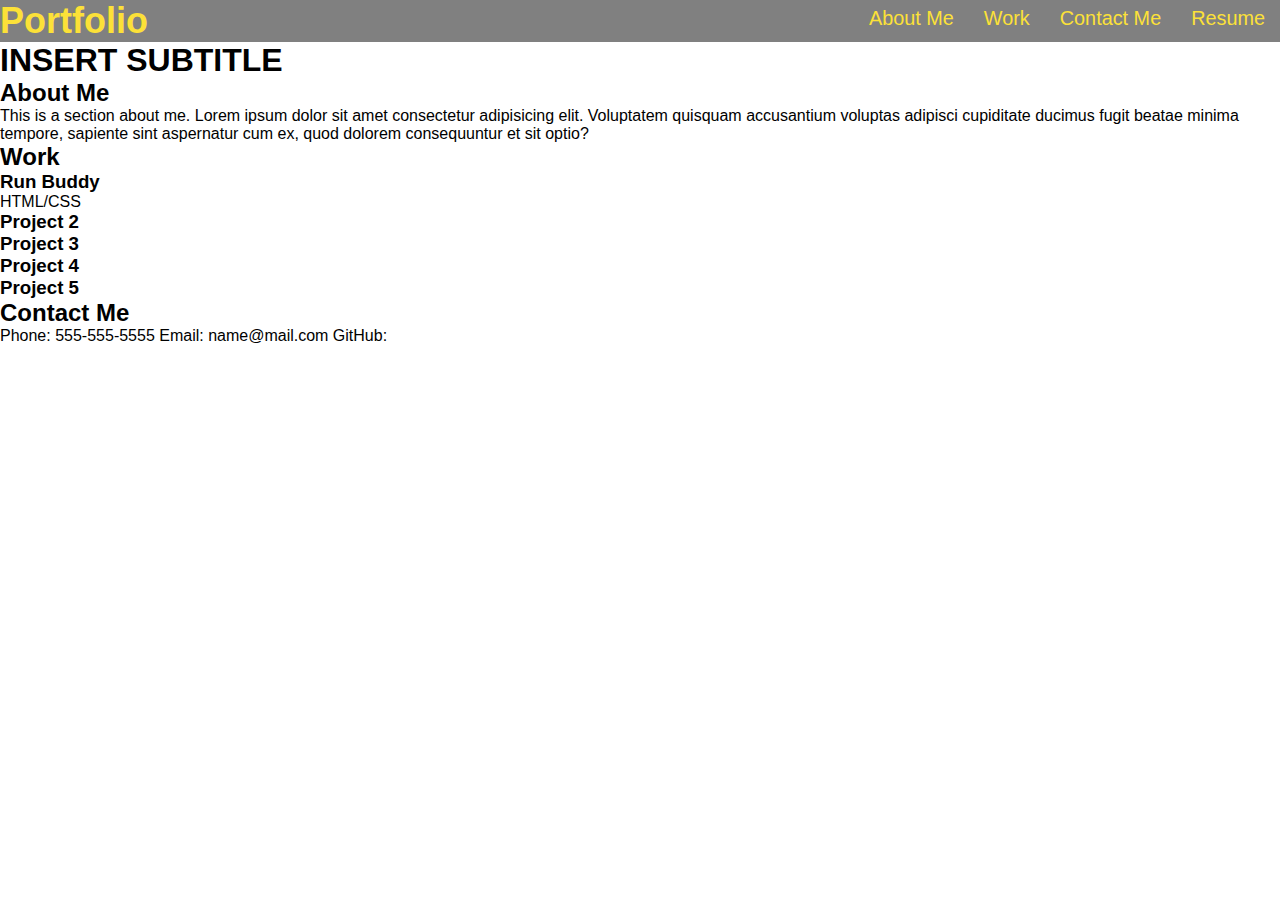
==== index.html @ 7ac955f1 "started header CSS" ====
<!DOCTYPE html>
<html lang="en">
    <head>
        <meta name="viewport" content="width=device-width, initial-scale=1.0" />
        <meta charset="UTF-8" />
        <link rel="stylesheet" href="./assets/css/style.css">
        <title>Portfolio</title>
    </head>

    <body>
        <header>
            <h1>
                <a>Portfolio</a>
            </h1>
    <!--Nav Bar-->
            <nav>
                <ul>
                    <li>
                        <a href="#about-me">About Me</a>
                    </li>
                    <li>
                        <a href="#work">Work</a>
                    </li>
                    <li>
                        <a href="#contact-me">Contact Me</a>
                    </li>
                    <li>
                        <a href="#resume">Resume</a>
                        <!--resume will link to actual resume-->
                    </li>
                </ul>
            </nav>
        </header>
    <!--End Nav Bar-->
    <!--Hero-->
        <section class="hero">
            <div class="hero-cta">
            <h1>INSERT SUBTITLE</h1>
    <!--Hero contains image of self-->
    <!--end hero section-->
        </section>
    <!--Start about me section-->
        <section id="about-me" class="intro">
            <div class="flex-row">
                <h2>About Me</h2>
            </div>
            <div class="flex-row">
                <p>
                    This is a section about me. Lorem ipsum dolor sit amet consectetur adipisicing elit. Voluptatem quisquam accusantium voluptas adipisci cupiditate ducimus fugit beatae minima tempore, sapiente sint aspernatur cum ex, quod dolorem consequuntur et sit optio?
                </p>
            </div>
        </section>
    <!--end about me section-->
    <!--start work section-->
        <section id="work">
            <div>
                <h2>Work</h2>
                <h3>Run Buddy</h3>
                    <a>HTML/CSS</a>
                <h3>Project 2</h3>
                <h3>Project 3</h3>
                <h3>Project 4</h3>
                <h3>Project 5</h3>
            </div>
        </section>
    <!--end work section-->
    <!--start contact me section-->
        <section id="contact-me">
            <div>
                <h2>Contact Me</h2>
                <a>Phone: 555-555-5555
                    Email: name@mail.com
                    GitHub: <!--insert GitHub link-->
                </a>
            </div>
        </section>
    <!--end contact me section-->
    </body>
---- assets/css/style.css ----
* {
    box-sizing: border-box;
    margin: 0;
    padding: 0;
}

body {
    color: #000;
    font-family: Helvetica, Arial, sans-serif;
}

/*header styles*/
header {
    padding: auto;
    background-color: #808080;
    display: flex;
    justify-content: space-between;
    flex-wrap: wrap;    
}

header h1 {
    font-weight: bold;
    margin: 0;
    font-size: 36px;
    color: #fce138;    
}

header a {
    text-decoration: none;
    color: #fce138;
}

header nav {
    margin: 7px 0;
}

header nav ul {
    display: flex;
    flex-wrap: wrap;
    justify-content: space-between;
    align-items: center;
    list-style: none;
}

header nav ul li a {
    padding: 10px 15px;
    font-weight: lighter;
    font-size: 1.55vw;
}

/*header styles end*/
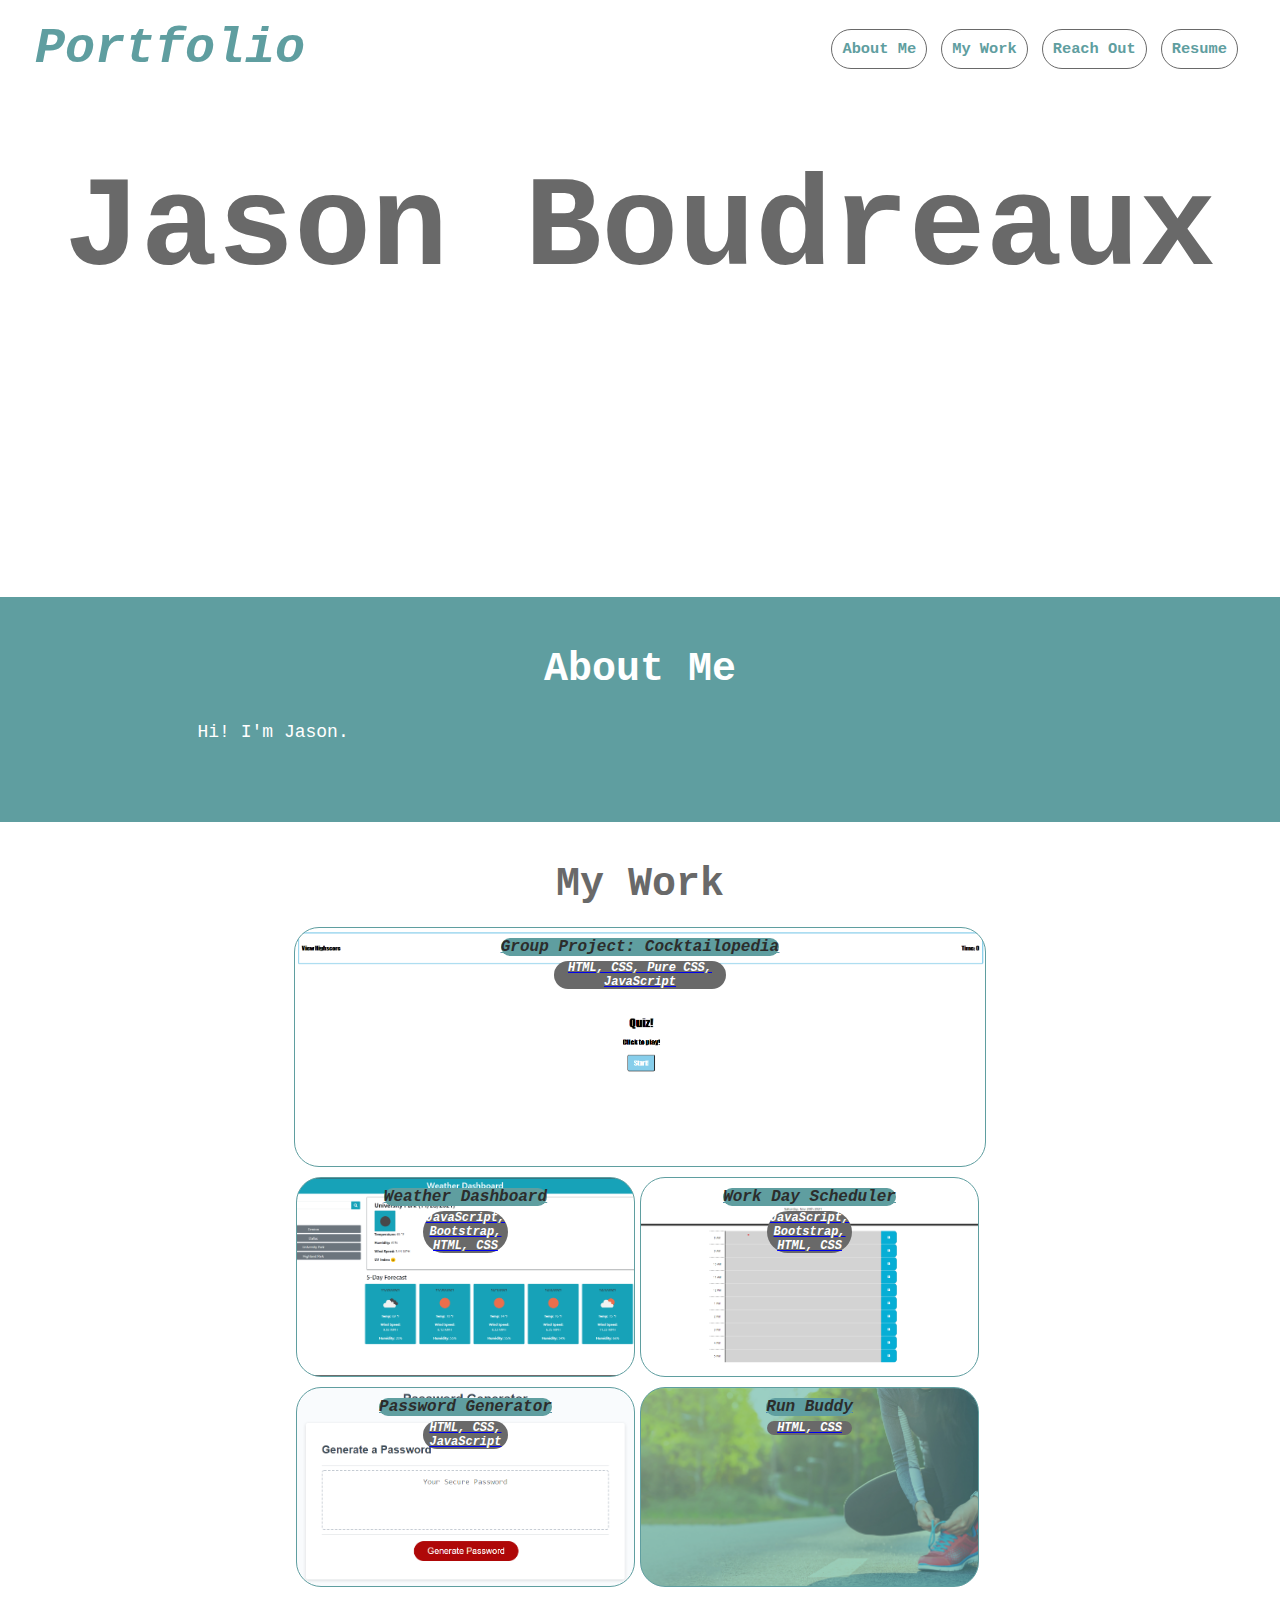
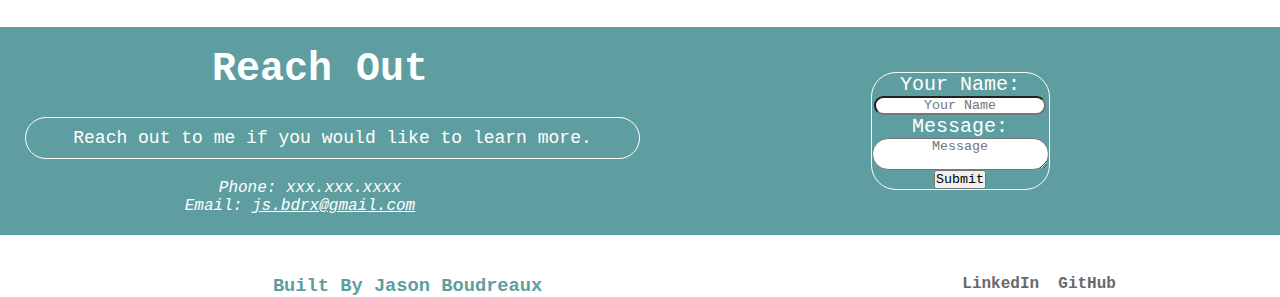
==== commit bbb958e3: "updated styling, updated projects" ====
--- a/index.html
+++ b/index.html
@@ -1,78 +1,175 @@
 <!DOCTYPE html>
 <html lang="en">
-    <head>
-        <meta name="viewport" content="width=device-width, initial-scale=1.0" />
-        <meta charset="UTF-8" />
-        <link rel="stylesheet" href="./assets/css/style.css">
-        <title>Portfolio</title>
-    </head>
 
-    <body>
-        <header>
+<head>
+  <meta charset="UTF-8" />
+  <title>Portfolio</title>
+  <link rel="stylesheet" href="./assets/css/style.css" />
+  <meta name="viewport" content="width=device-width, initial-scale=1.0"/>
+</head>
+
+<!--Start HTML Body-->
+<body>
+<!--Start global nav-->
+    <header>
+        <!--CB Builds Logo... also functions as home button or brings to top of site.-->
+        <div>
             <h1>
-                <a>Portfolio</a>
+                <a href="#home">Portfolio</a>
             </h1>
-    <!--Nav Bar-->
-            <nav>
-                <ul>
-                    <li>
-                        <a href="#about-me">About Me</a>
-                    </li>
-                    <li>
-                        <a href="#work">Work</a>
-                    </li>
-                    <li>
-                        <a href="#contact-me">Contact Me</a>
-                    </li>
-                    <li>
-                        <a href="#resume">Resume</a>
-                        <!--resume will link to actual resume-->
-                    </li>
-                </ul>
-            </nav>
-        </header>
-    <!--End Nav Bar-->
-    <!--Hero-->
-        <section class="hero">
-            <div class="hero-cta">
-            <h1>INSERT SUBTITLE</h1>
-    <!--Hero contains image of self-->
-    <!--end hero section-->
-        </section>
-    <!--Start about me section-->
-        <section id="about-me" class="intro">
-            <div class="flex-row">
-                <h2>About Me</h2>
+        </div>
+        <!--Unordered list for top nav buttons-->
+        <nav>
+            <ul>
+                <li>
+                    <a href="#about-me">About Me</a>
+                </li>
+                <li>
+                    <a href="#my-work">My Work</a>
+                </li>
+                <li>
+                    <a href="#reach-out">Reach Out</a>
+                </li>
+                <li>
+                    <a href="resume">Resume</a>
+                </li>
+            </ul>
+        </nav>
+    </header>
+<!--End global nav-->
+
+<!--Start Hero section-->
+    <section id="hero-section">
+        <div class="hero-container">
+            <!--Name and slogan-->
+            <div class="hero-name">
+                <h1>Jason Boudreaux</h1>
             </div>
-            <div class="flex-row">
-                <p>
-                    This is a section about me. Lorem ipsum dolor sit amet consectetur adipisicing elit. Voluptatem quisquam accusantium voluptas adipisci cupiditate ducimus fugit beatae minima tempore, sapiente sint aspernatur cum ex, quod dolorem consequuntur et sit optio?
-                </p>
+            <div class="hero-image">
+                <!--insert photo here headshot-->
             </div>
-        </section>
-    <!--end about me section-->
-    <!--start work section-->
-        <section id="work">
-            <div>
-                <h2>Work</h2>
-                <h3>Run Buddy</h3>
-                    <a>HTML/CSS</a>
-                <h3>Project 2</h3>
-                <h3>Project 3</h3>
-                <h3>Project 4</h3>
-                <h3>Project 5</h3>
+        </div>
+    </section>
+<!--End Hero section-->
+
+<!--Start About Me section-->
+    <section id="about-me">
+        <div class="about-me-container">
+            <h2>About Me</h2>
+            <p>
+          Hi! I'm Jason. 
+            </p>
+            </p>
+        </div>
+    </section>
+<!--End About Me section-->
+
+<!--Start My Work Section-->
+    <section id="my-work">
+        <h2>My Work</h2>
+        <div class="projects-container">
+            <!--containers for portfolio cards-->
+            <a href="https://travis2445.github.io/web-api-group-project/" target="_blank">
+                <div class="project-container-1">
+                    <!--project 1 card-->
+                    <article class="project1" >
+                        
+                            <h3>Group Project: Cocktailopedia</h3>
+                            <h4>HTML, CSS, Pure CSS, JavaScript</h4>
+                    </article>
+                </div>
+            </a>
+                
+            <div class="project-container-2">
+                <!--project 2 card-->
+            <a href="https://jsnbdrx.github.io/weather-dashboard/" target="_blank">
+                <div>
+                    <article class="project-card project2-img">
+                        <h3>Weather Dashboard</h3>
+                        <h4>JavaScript, Bootstrap, HTML, CSS</h4>
+                    </article>
+                </div>
+            </a>
+                <!--project 3 card-->
+            <a href="https://jsnbdrx.github.io/work-day-scheduler/" target="_blank">
+                <div>
+                    <article class="project-card project3-img">
+                        <h3>Work Day Scheduler</h3>
+                        <h4>JavaScript, Bootstrap, HTML, CSS</h4>
+                    </article>
+                </div>
+            </a>
             </div>
-        </section>
-    <!--end work section-->
-    <!--start contact me section-->
-        <section id="contact-me">
-            <div>
-                <h2>Contact Me</h2>
-                <a>Phone: 555-555-5555
-                    Email: name@mail.com
-                    GitHub: <!--insert GitHub link-->
+            <div class="project-container-3">
+                    <!--project 4 card-->
+                <a href="https://jsnbdrx.github.io/password-generator/" target="_blank">
+                    <div>
+                        <article class="project-card project4-img">
+                            <h3>Password Generator</h3>
+                            <h4>HTML, CSS, JavaScript</h4>
+                        </article>
+                    </div>
+                    </a>
+
+                    <!--project 5 card-->
+                <a href="https://jsnbdrx.github.io/runbuddy/runbuddy" target="_blank">
+                    <div>
+                        <article class="project-card project5-img">
+                            <h3>Run Buddy</h3>
+                            <h4>HTML, CSS</h4>
+                        </article>
+                    </div>
                 </a>
             </div>
-        </section>
-    <!--end contact me section-->
-    </body>+            
+        </div>
+    </section>
+<!--End My Work Section-->
+
+<!--Start reach out section with info on how to contact me-->
+    <section id="reach-out" class="reach-out">
+        <div>
+            <h2>Reach Out</h2>
+            <p>Reach out to me if you would like to learn more.</p>
+            <address>
+                Phone: xxx.xxx.xxxx <br>
+                Email: <a href="mailto:js.bdrx@gmail.com">js.bdrx@gmail.com</a>
+            </address>
+        </div>
+        <!--contact form-->
+        <div class="contact-form">
+            <form action="mailto:js.bdrx@gmail.com" method="post" enctype="text/plain">
+                <label for="contact-name">Your Name:</label>
+                <input type="text" id="contact-name" placeholder="Your Name"/>
+    
+                <label for="contact-message">Message:</label>
+                <textarea type="text" name="email" id="contact-message" placeholder="Message"></textarea>
+
+                <button type="submit">Submit</button>
+            </form>
+            </div>
+    </section>
+<!--End reach out section-->
+
+<!--Start Footer Section-->
+    <section class="footer-container">  
+         <div class="footer">
+             </div>
+            <div class="footer-text">
+                <h3>Built By Jason Boudreaux</h3>
+            </div>
+            <!--div for socials/ link outs-->
+            <div class="footer-socials">
+                <a href="https://linkedin.com/in/jason-boudreaux-8211b7222/" target="_blank">
+                    <h4>LinkedIn</h4>
+                </a>
+                <a href="https://github.com/jsnbdrx" target="_blank">
+                    <h4>GitHub</h4>
+                </a>
+
+            </div>
+        </div>
+    </section>
+<!--End Footer Section-->
+</body>
+</html>--- a/assets/css/style.css
+++ b/assets/css/style.css
@@ -1,37 +1,68 @@
+/*css variables*/
+:root {
+    --background-color: #fff;
+    --primary-color: #5f9ea0;
+    --secondary-color: #696969;
+    --tertiary-color: #2c2d2c;
+  }
+
+/*base template styles*/
 * {
-    box-sizing: border-box;
     margin: 0;
     padding: 0;
-}
-
-body {
-    color: #000;
-    font-family: Helvetica, Arial, sans-serif;
-}
+    box-sizing: border-box;
+    scroll-padding-top: 120px;
+    font-family: 'Courier New', Courier, monospace;
+  }
+/*end Base template styles*/
 
 /*header styles*/
 header {
-    padding: auto;
-    background-color: #808080;
+
+    padding: 20px 35px;
+    background-color: var(--background-color);
     display: flex;
     justify-content: space-between;
-    flex-wrap: wrap;    
-}
-
-header h1 {
-    font-weight: bold;
-    margin: 0;
-    font-size: 36px;
-    color: #fce138;    
+    flex-wrap: wrap;
+    position: -webkit-sticky;
+    position: sticky;
+    top: 0;
+    z-index: 9999;
+    font-family: sans-serif;
+    
+}
+
+header div {
+    width: 50%;
+    padding-right: 20em;
+    
+    height: auto;
+
+}
+
+header div h1 a {
+    color: var(--primary-color);
+    font-size: 50px;
+    font-style: italic;
+}
+
+header div h4 a {
+    color: var(--secondary-color);
+    margin-bottom: 50px;
+    font-size: 25px;
+    font-style: italic;
 }
 
 header a {
     text-decoration: none;
-    color: #fce138;
-}
+    color: var(--primary-color);
+  }
 
 header nav {
-    margin: 7px 0;
+    
+
+    display: flex;
+    flex-wrap: wrap;
 }
 
 header nav ul {
@@ -43,9 +74,366 @@
 }
 
 header nav ul li a {
-    padding: 10px 15px;
-    font-weight: lighter;
-    font-size: 1.55vw;
-}
-
-/*header styles end*/+    padding: 10px 10px;
+    margin: 0 7px;
+    font-weight: bold;
+    font-size: 1.2vw;
+    border-radius: 25px;
+    border: solid var(--secondary-color);
+    border-width: thin;
+}
+/*psudo for header button highlight hover*/
+header nav ul li a:hover{
+    background: var(--background-color);
+    color: var(--secondary-color);
+    border-radius: 25px;
+    border: solid var(--primary-color);
+    text-shadow: none;
+}
+/*end header styles*/
+
+/*start hero styles*/
+.hero-container{
+    height: 450px;
+    padding: 50px;
+    margin-bottom: 50px;
+    display: flex;
+    flex-direction: column;
+    align-content: space-around;
+    justify-content: start;
+    align-items: center;
+    color: var(--secondary-color);
+}
+
+.hero-name {
+    flex-shrink: 1;
+    width: 50%vw;
+    margin: 10px;
+    font-size: 5vw;
+    text-align: center;
+}
+
+.hero-name h1 {
+    justify-content: center;
+}
+
+.hero-slogan {
+    width: 75%;
+    margin: 10px;
+    font-size: 14px;
+    color: var(--primary-color);
+    text-align: center;
+    flex-wrap: wrap;
+}
+
+.hero-image {
+    width: 200px;
+    height: 180px;
+    justify-content: center;
+    align-content: center;
+    
+}
+
+.hero-image img{
+    width: 100%;
+    height: 100%;
+    margin: 10px;
+    border-radius: 50%;
+    border: solid thin var(--primary-color);
+}
+
+/*end hero styles*/
+
+/*start about me styles*/
+.about-me-container {
+   
+    padding: 50px;
+    display: flex;
+    flex-direction: column;
+    justify-content: center;
+    align-items: center;
+    font-family: sans-serif;
+    background-color: var(--primary-color);
+}
+
+.about-me-container h2 {
+    color: var(--background-color);
+    font-size: 40px;
+}
+
+.about-me-container p {
+    color: var(--background-color);
+    padding-top: 30px;
+    font-size: 18px;
+    font-style: normal;
+    width: 75%;
+}
+
+/*end about me styles*/
+
+/*start projects styles*/
+
+#my-work h2 {
+    font-size: 40px;
+    text-align: center;
+    margin: 40px 0 20px 0;
+    color: var(--secondary-color);
+}
+.projects-container {
+    width: 60%;
+    margin: auto;
+}
+
+.projects-container > * {
+    flex-basis: 100%;
+}
+
+.projects-container h3 {
+    
+    font-size: 1em;
+    color: var(--tertiary-color);
+    text-decoration: underline var(--primary-color);
+    justify-content: center;
+    align-items: center;
+    background-color: var(--primary-color);
+    border-radius: 25px;
+    margin-top: 10px;
+    
+}
+.projects-container h4 {
+    text-align: center;
+    width: 25%;
+    font-size: .75em;
+    border-radius: 25px;
+    color: var(--background-color);
+    display: flex;
+    justify-content: center;
+    align-items: center;
+    background-color: var(--secondary-color);
+    margin-top: 5px;
+    
+}
+
+.project-container-1 {
+    flex-basis: 50%;
+    height: 15em;
+    padding: 0px;
+    display: flex;
+    flex-direction: row;
+    flex-wrap: wrap;
+    justify-content: center;
+    align-items: center;
+    font-family: sans-serif;
+    font-style: italic;
+    
+}
+/*psudo class to highlight hover over project cards*/
+.project-container-1 :hover {
+    border: var(--secondary-color) solid thick;
+}
+
+.project1 {
+   
+    flex-basis: 90%;
+    height: 100%;
+    /* change image to Cocktailopedia image when available!! */
+    background-image: url("../images/code-quiz.PNG");
+    background-size: cover;
+    background-position: top;
+    display: flex;
+    flex-direction: column;
+    justify-content: flex-start;
+    align-items: center;
+    border-radius: 25px;
+    border: var(--primary-color) solid thin;
+}
+
+.project-container-2 {
+    height:200px;
+    margin: 10px;
+    display: flex;
+    flex-direction: row;
+    flex-wrap: wrap;
+    justify-content: center;
+    align-items: flex-start;
+    font-family: sans-serif;
+    font-style: italic;
+    
+}
+
+.project-container-2 a {
+    flex-basis: 46%;
+    height: 100%;
+    
+}
+
+.project-container-2 div :hover {
+    border: var(--secondary-color) solid thick;
+}
+
+.project-container-3 {
+    height:200px;
+    margin: 10px;
+    display: flex;
+    flex-direction: row;
+    flex-wrap: wrap;
+    justify-content: center;
+    align-items: flex-start;
+    font-family: sans-serif;
+    font-style: italic;
+    
+}
+
+.project-container-3 a {
+    flex-basis: 46%;
+    height: 100%;
+    
+    
+}
+
+.project-container-3 div :hover {
+    border: var(--secondary-color) solid thick;
+}
+
+.project-card {
+    background-size: cover;
+    background-position: top;
+    display: flex;
+    flex-direction: column;
+    justify-content: flex-start;
+    flex-wrap: wrap;
+    align-items: center;
+    border-radius: 25px;
+    border: var(--primary-color) solid thin;
+    margin-right: 5px;
+    height: 200px;
+}
+.project2-img{
+    background-image: url("../images/weather-dashboard-screenshot.png");
+}
+.project3-img{
+    background-image: url("../images/work-day-scheduler-screenshot.png");
+}
+.project4-img{
+    background-image: url("../images/password-generator-webpage.png");
+}
+.project5-img {
+    background-image: url("../images/run-buddy.jpg");
+}
+
+/*end projects styles*/
+
+/*Start reach out styles*/
+.reach-out {
+    background-color: var(--primary-color);
+    margin: 40px 0;
+    padding: 20px 0;
+    display: flex;
+    flex-direction: row;
+    align-items: center;
+}
+
+.reach-out h2{
+    font-size: 40px;
+    text-align: center;
+    margin: 0px 0 25px 0;
+    color: var(--background-color);
+}
+
+.reach-out div{
+    width: 50%;
+}
+.reach-out p {
+    font-size: 18px;
+    text-align: center;
+    color: var(--background-color);
+    border:solid thin var(--background-color);
+    border-radius: 25px;
+    margin-left: 25px;
+    justify-content: center;
+    padding: 10px;
+    
+}
+
+.contact-form {
+    font-size: 20px;
+    text-align: center;
+    margin: 20px 0;
+    color: var(--background-color);
+    display: flex;
+    align-items: center;
+    justify-content: center;
+    flex-direction: column;
+
+}
+
+.contact-form form {
+    display: flex;
+    border: var(--background-color)solid thin;
+    border-radius: 25px;
+  
+    align-items: center;
+    justify-content: center;
+    flex-direction: column;
+}
+
+.contact-form textarea, input, .placeholder{
+    border-radius: 25px;
+    text-align: center;
+}
+
+.reach-out address, .reach-out address a {
+    color: var(--background-color);
+    margin:10px 20px 0 0;
+    padding-top: 10px;
+    text-align: center;
+}
+/*End reach out styles*/
+
+
+/*start footer styles*/
+.footer-container {
+    display: flex;
+    flex-direction: row;
+    justify-content: space-evenly;
+    flex-wrap: wrap;
+    width: 100%;
+}
+
+.footer {
+    display: flex;
+    width: 100%;
+    flex-wrap: wrap;
+}
+
+.footer-logo {
+    width: 25%;
+    justify-content: flex-start;
+    flex-wrap: wrap;
+}
+
+.footer-socials {
+    display: flex;
+    margin-left: 20%;
+    flex-direction: row;
+    justify-content: space-evenly;
+    width: 15%;
+    align-items: flex-start;
+    flex-wrap: wrap;
+}
+
+.footer-socials a {
+    
+    color: var(--secondary-color);
+    text-decoration: none;
+    box-shadow: none;
+
+}
+.footer-text {
+    color: var(--primary-color);
+    margin-left: 10%;
+    
+
+}
+
+/*end footer styles*/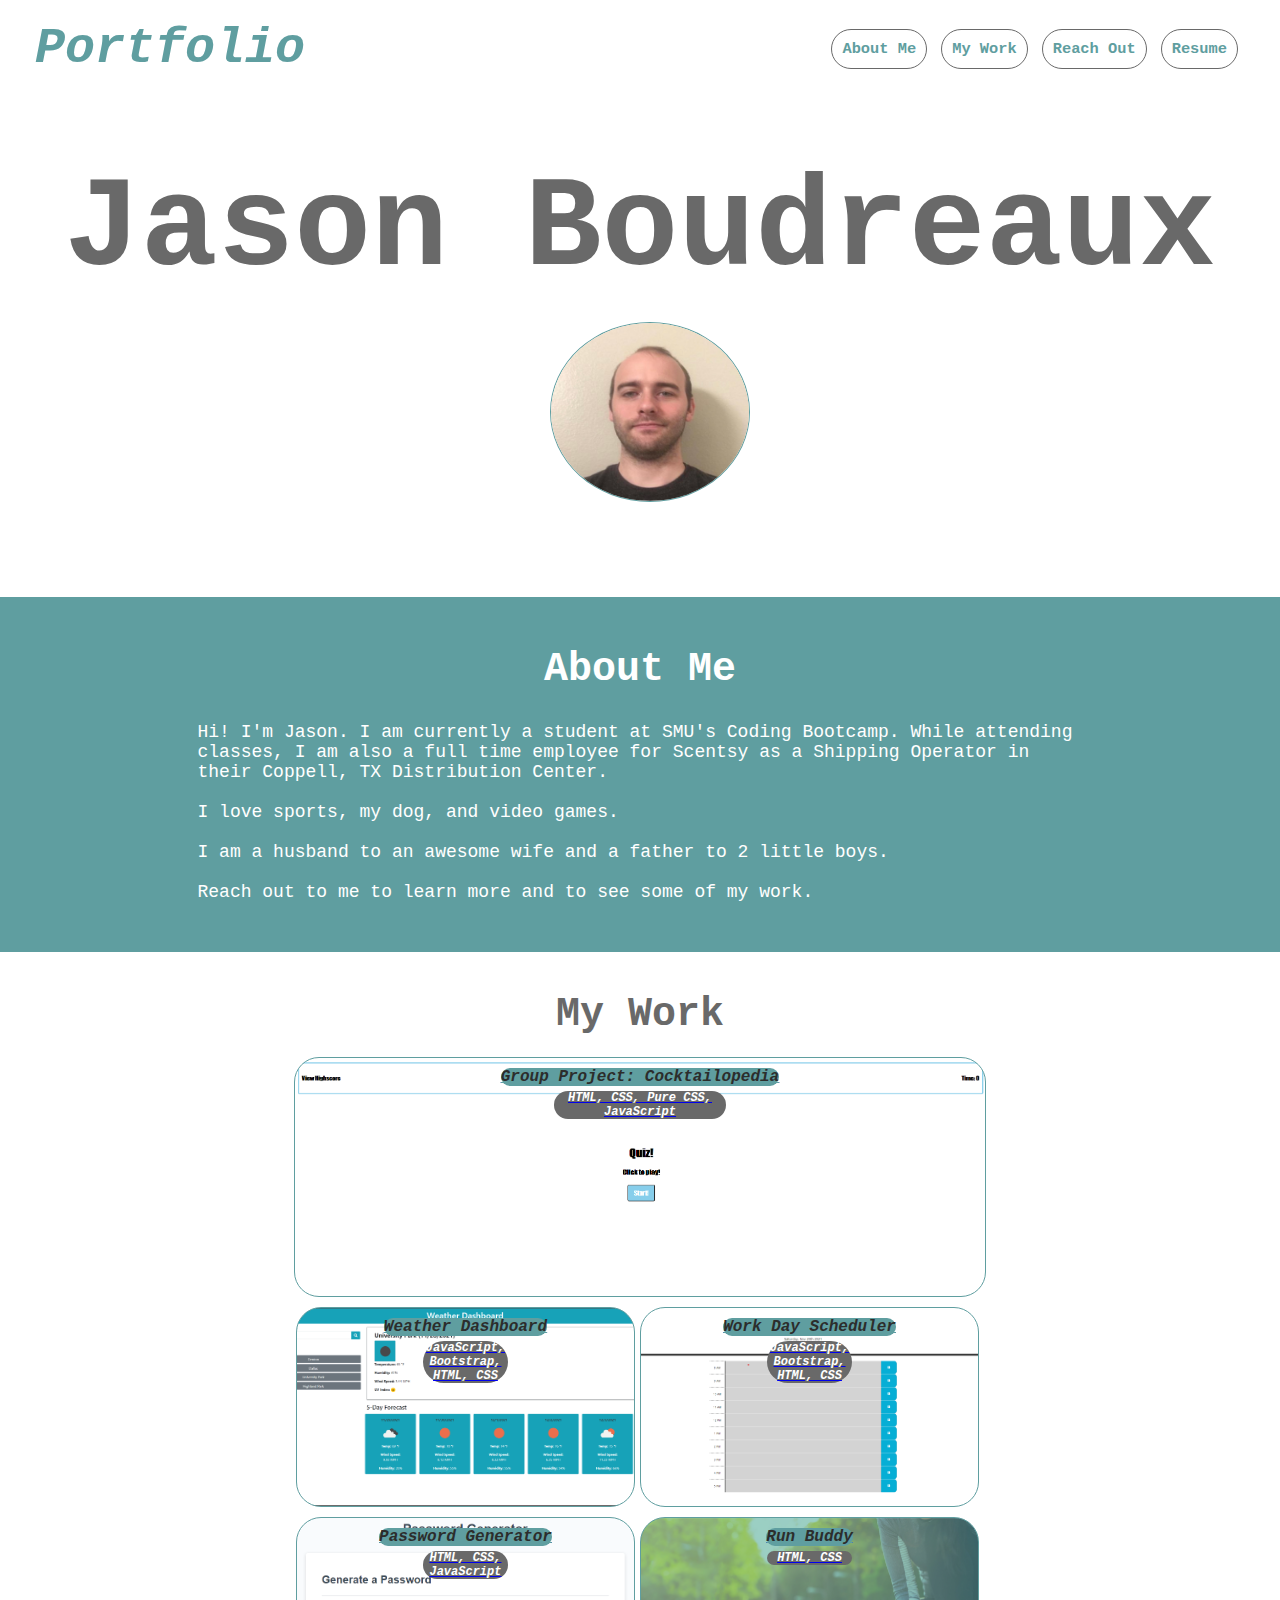
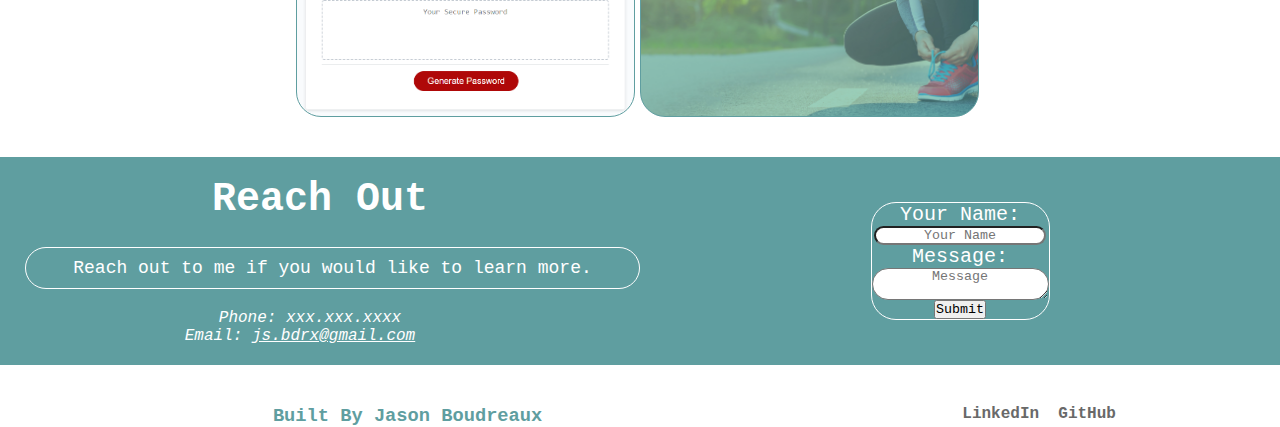
==== commit 20cf7c82: "added resume.html as a placeholder, updated about me section" ====
--- a/index.html
+++ b/index.html
@@ -31,7 +31,8 @@
                     <a href="#reach-out">Reach Out</a>
                 </li>
                 <li>
-                    <a href="resume">Resume</a>
+                    <!--placeholder link for resume-->
+                    <a href="./resume.html">Resume</a>
                 </li>
             </ul>
         </nav>
@@ -46,7 +47,7 @@
                 <h1>Jason Boudreaux</h1>
             </div>
             <div class="hero-image">
-                <!--insert photo here headshot-->
+                <img src="./assets/images/headshot.jpg" alt="headshot of Jason Boudreaux">
             </div>
         </div>
     </section>
@@ -57,8 +58,13 @@
         <div class="about-me-container">
             <h2>About Me</h2>
             <p>
-          Hi! I'm Jason. 
-            </p>
+          Hi! I'm Jason. I am currently a student at SMU's Coding Bootcamp. While attending classes, I am also a full time employee for Scentsy as a Shipping Operator in their Coppell, TX Distribution Center. <br> <br>
+          
+          I love sports, my dog, and video games. <br> <br>
+
+          I am a husband to an awesome wife and a father to 2 little boys. <br> <br>
+
+          Reach out to me to learn more and to see some of my work. 
             </p>
         </div>
     </section>
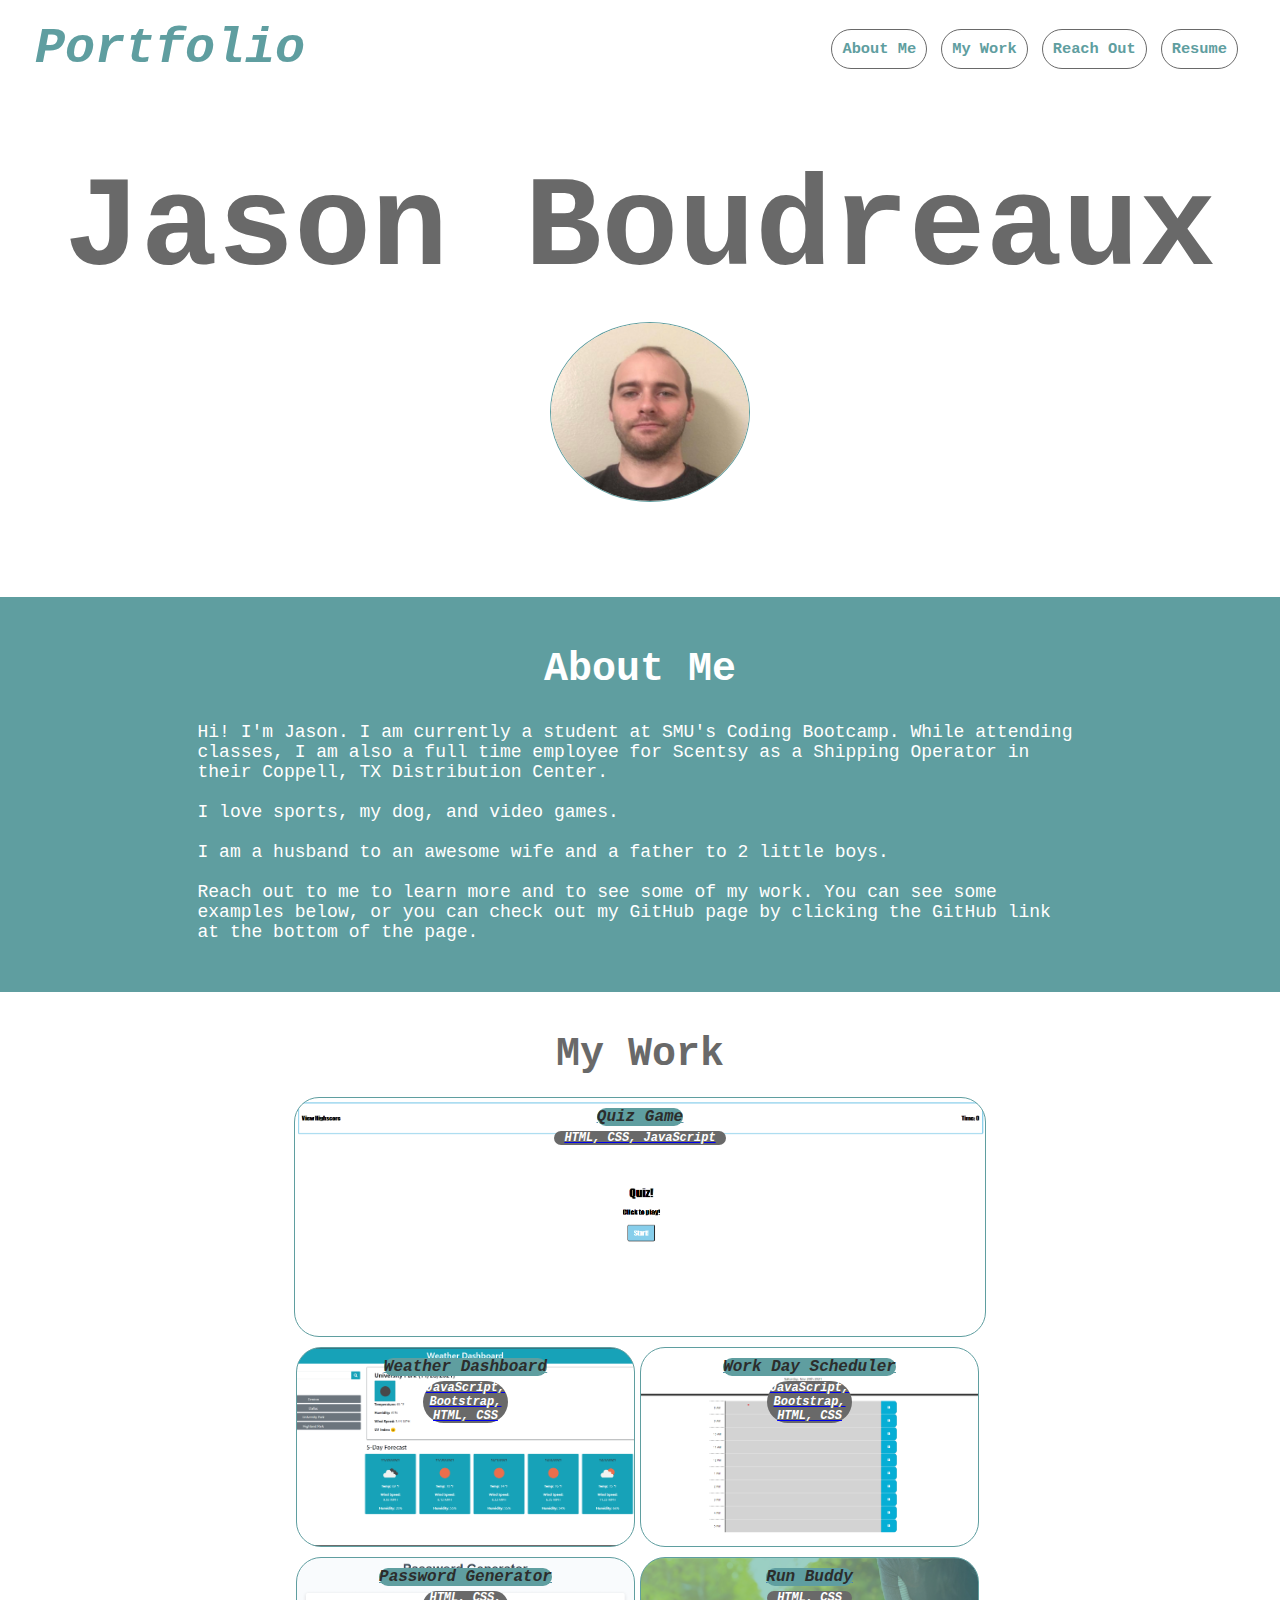
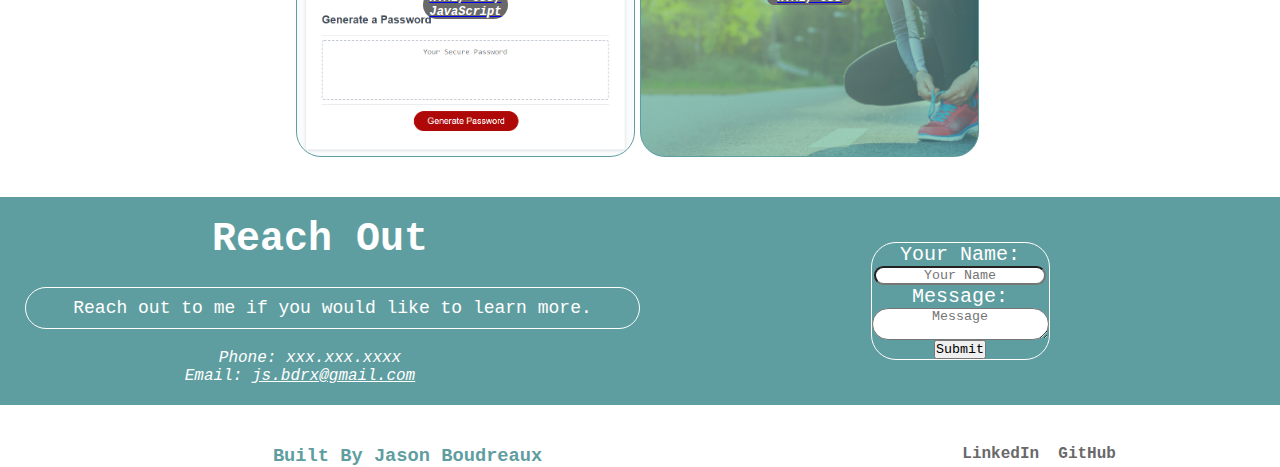
==== commit b073ff08: "project cards are updated" ====
--- a/index.html
+++ b/index.html
@@ -64,7 +64,7 @@
 
           I am a husband to an awesome wife and a father to 2 little boys. <br> <br>
 
-          Reach out to me to learn more and to see some of my work. 
+          Reach out to me to learn more and to see some of my work.  You can see some examples below, or you can check out my GitHub page by clicking the GitHub link at the bottom of the page.
             </p>
         </div>
     </section>
@@ -80,8 +80,8 @@
                     <!--project 1 card-->
                     <article class="project1" >
                         
-                            <h3>Group Project: Cocktailopedia</h3>
-                            <h4>HTML, CSS, Pure CSS, JavaScript</h4>
+                            <h3>Quiz Game</h3>
+                            <h4>HTML, CSS, JavaScript</h4>
                     </article>
                 </div>
             </a>
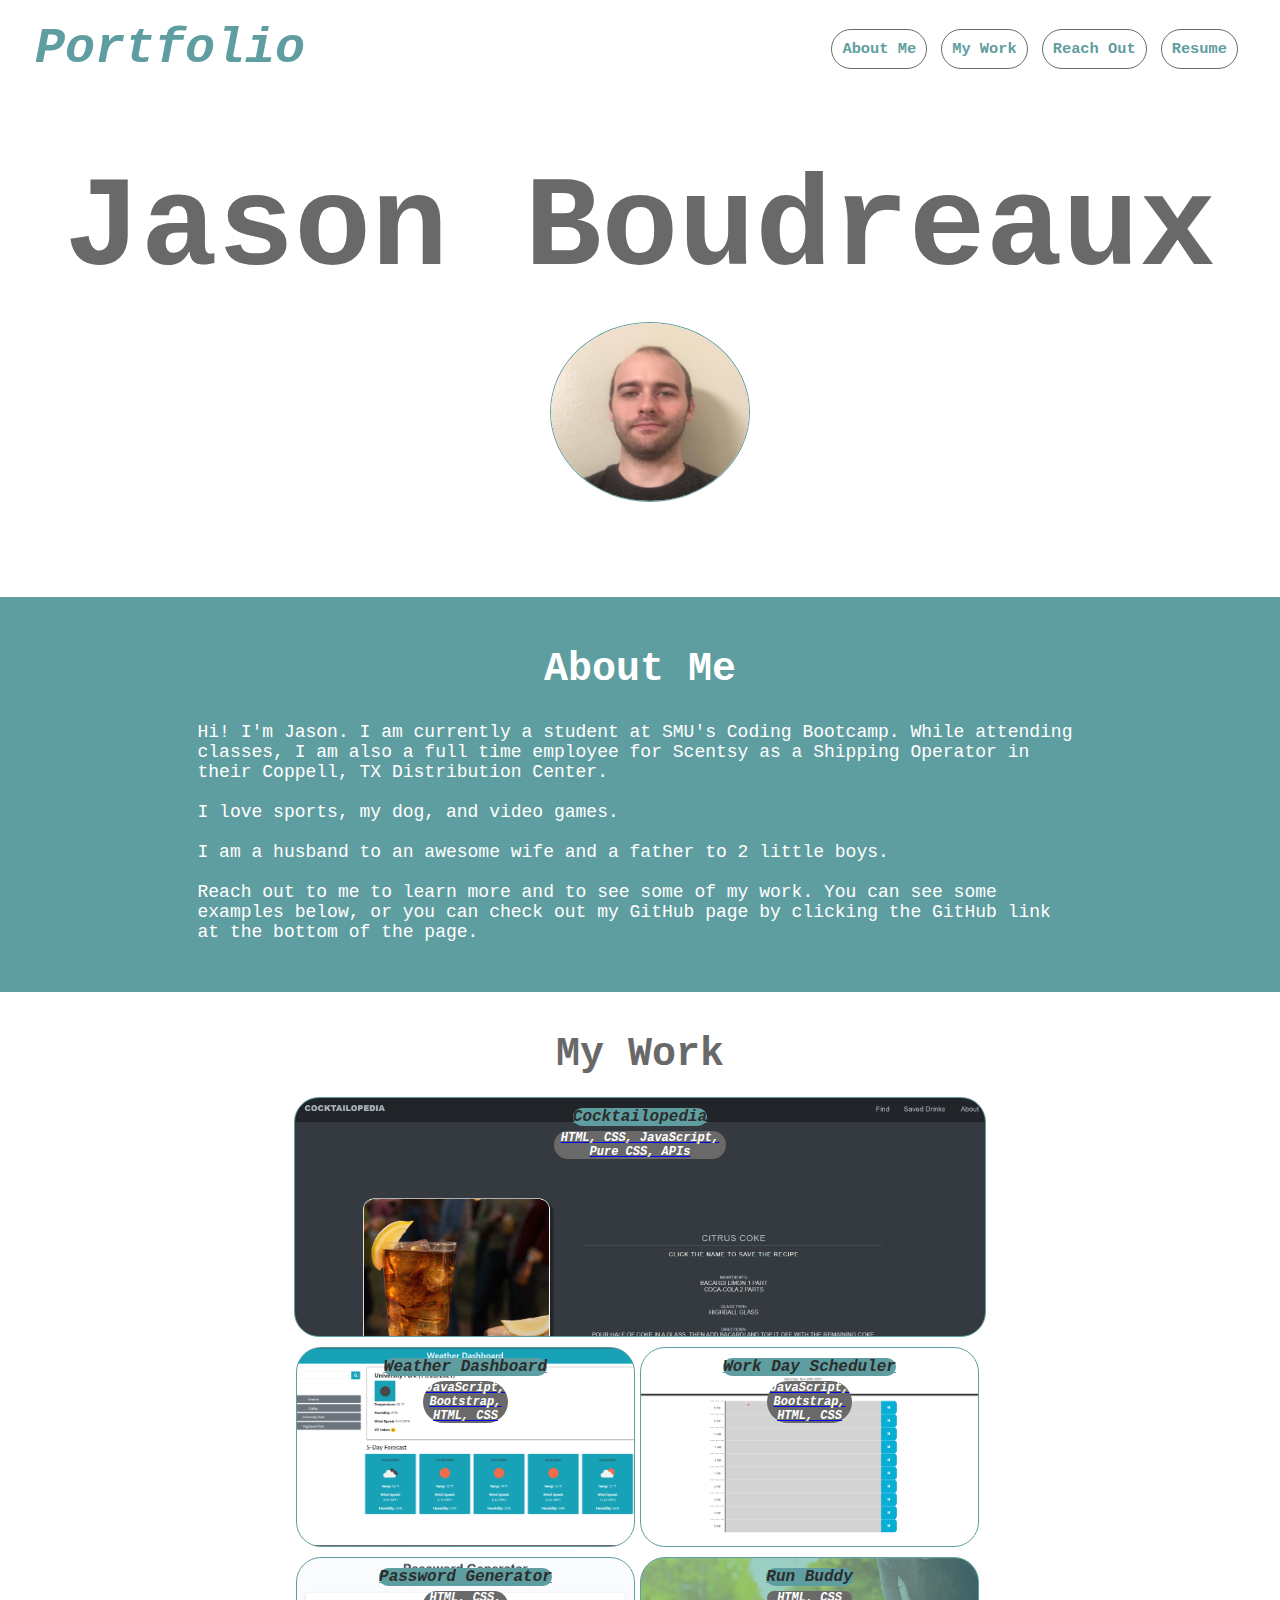
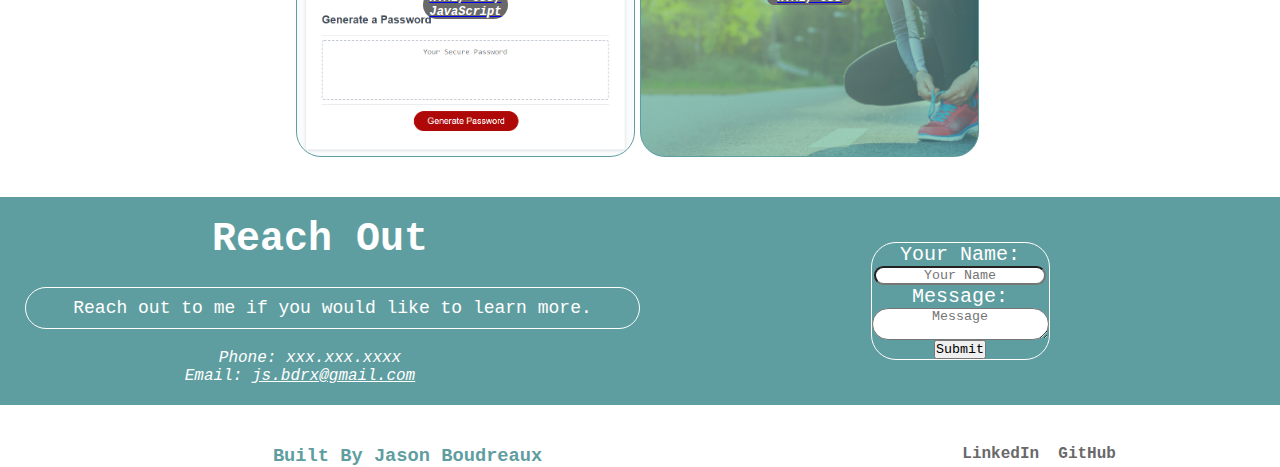
==== commit 7e2cab71: "updated projects" ====
--- a/index.html
+++ b/index.html
@@ -32,7 +32,7 @@
                 </li>
                 <li>
                     <!--placeholder link for resume-->
-                    <a href="./resume.html">Resume</a>
+                    <a href="./Resume.docx.pdf">Resume</a>
                 </li>
             </ul>
         </nav>
@@ -80,8 +80,8 @@
                     <!--project 1 card-->
                     <article class="project1" >
                         
-                            <h3>Quiz Game</h3>
-                            <h4>HTML, CSS, JavaScript</h4>
+                            <h3>Cocktailopedia</h3>
+                            <h4>HTML, CSS, JavaScript, Pure CSS, APIs</h4>
                     </article>
                 </div>
             </a>
--- a/assets/css/style.css
+++ b/assets/css/style.css
@@ -117,15 +117,6 @@
     justify-content: center;
 }
 
-.hero-slogan {
-    width: 75%;
-    margin: 10px;
-    font-size: 14px;
-    color: var(--primary-color);
-    text-align: center;
-    flex-wrap: wrap;
-}
-
 .hero-image {
     width: 200px;
     height: 180px;
@@ -237,7 +228,7 @@
     flex-basis: 90%;
     height: 100%;
     /* change image to Cocktailopedia image when available!! */
-    background-image: url("../images/code-quiz.PNG");
+    background-image: url("../images/cocktailopedia.png");
     background-size: cover;
     background-position: top;
     display: flex;
@@ -406,12 +397,6 @@
     flex-wrap: wrap;
 }
 
-.footer-logo {
-    width: 25%;
-    justify-content: flex-start;
-    flex-wrap: wrap;
-}
-
 .footer-socials {
     display: flex;
     margin-left: 20%;
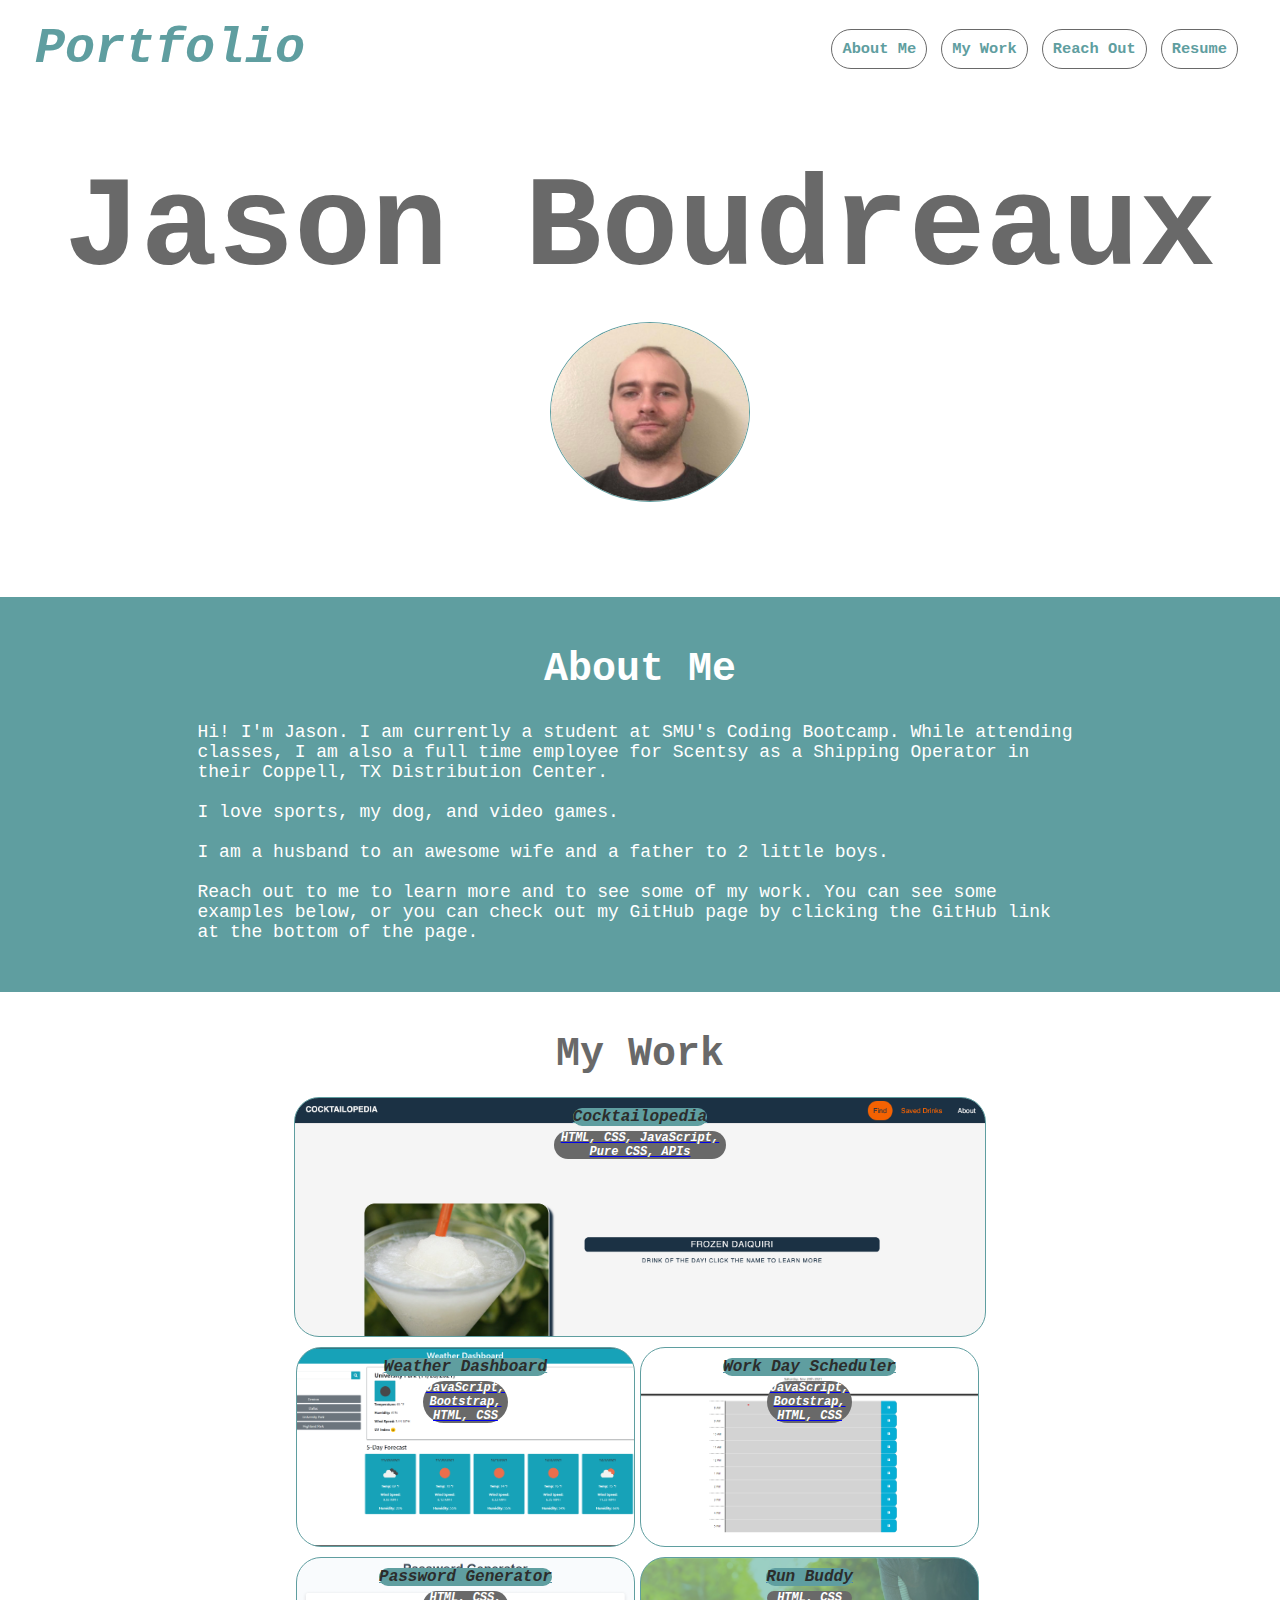
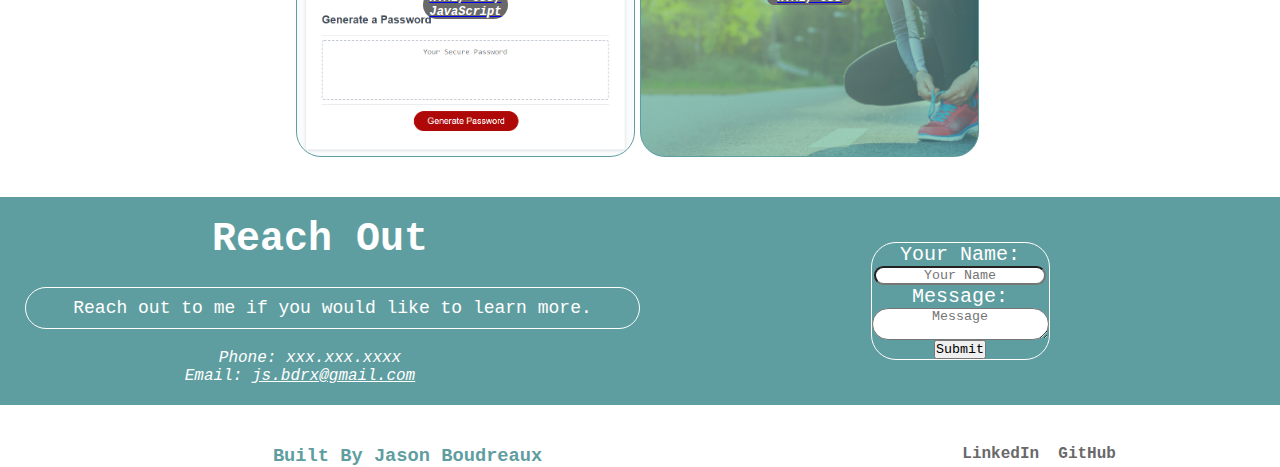
==== commit 357bf94d: "updated projects" ====
--- a/index.html
+++ b/index.html
@@ -75,7 +75,7 @@
         <h2>My Work</h2>
         <div class="projects-container">
             <!--containers for portfolio cards-->
-            <a href="https://travis2445.github.io/web-api-group-project/" target="_blank">
+            <a href="https://travis2445.github.io/Cocktailopedia/" target="_blank">
                 <div class="project-container-1">
                     <!--project 1 card-->
                     <article class="project1" >
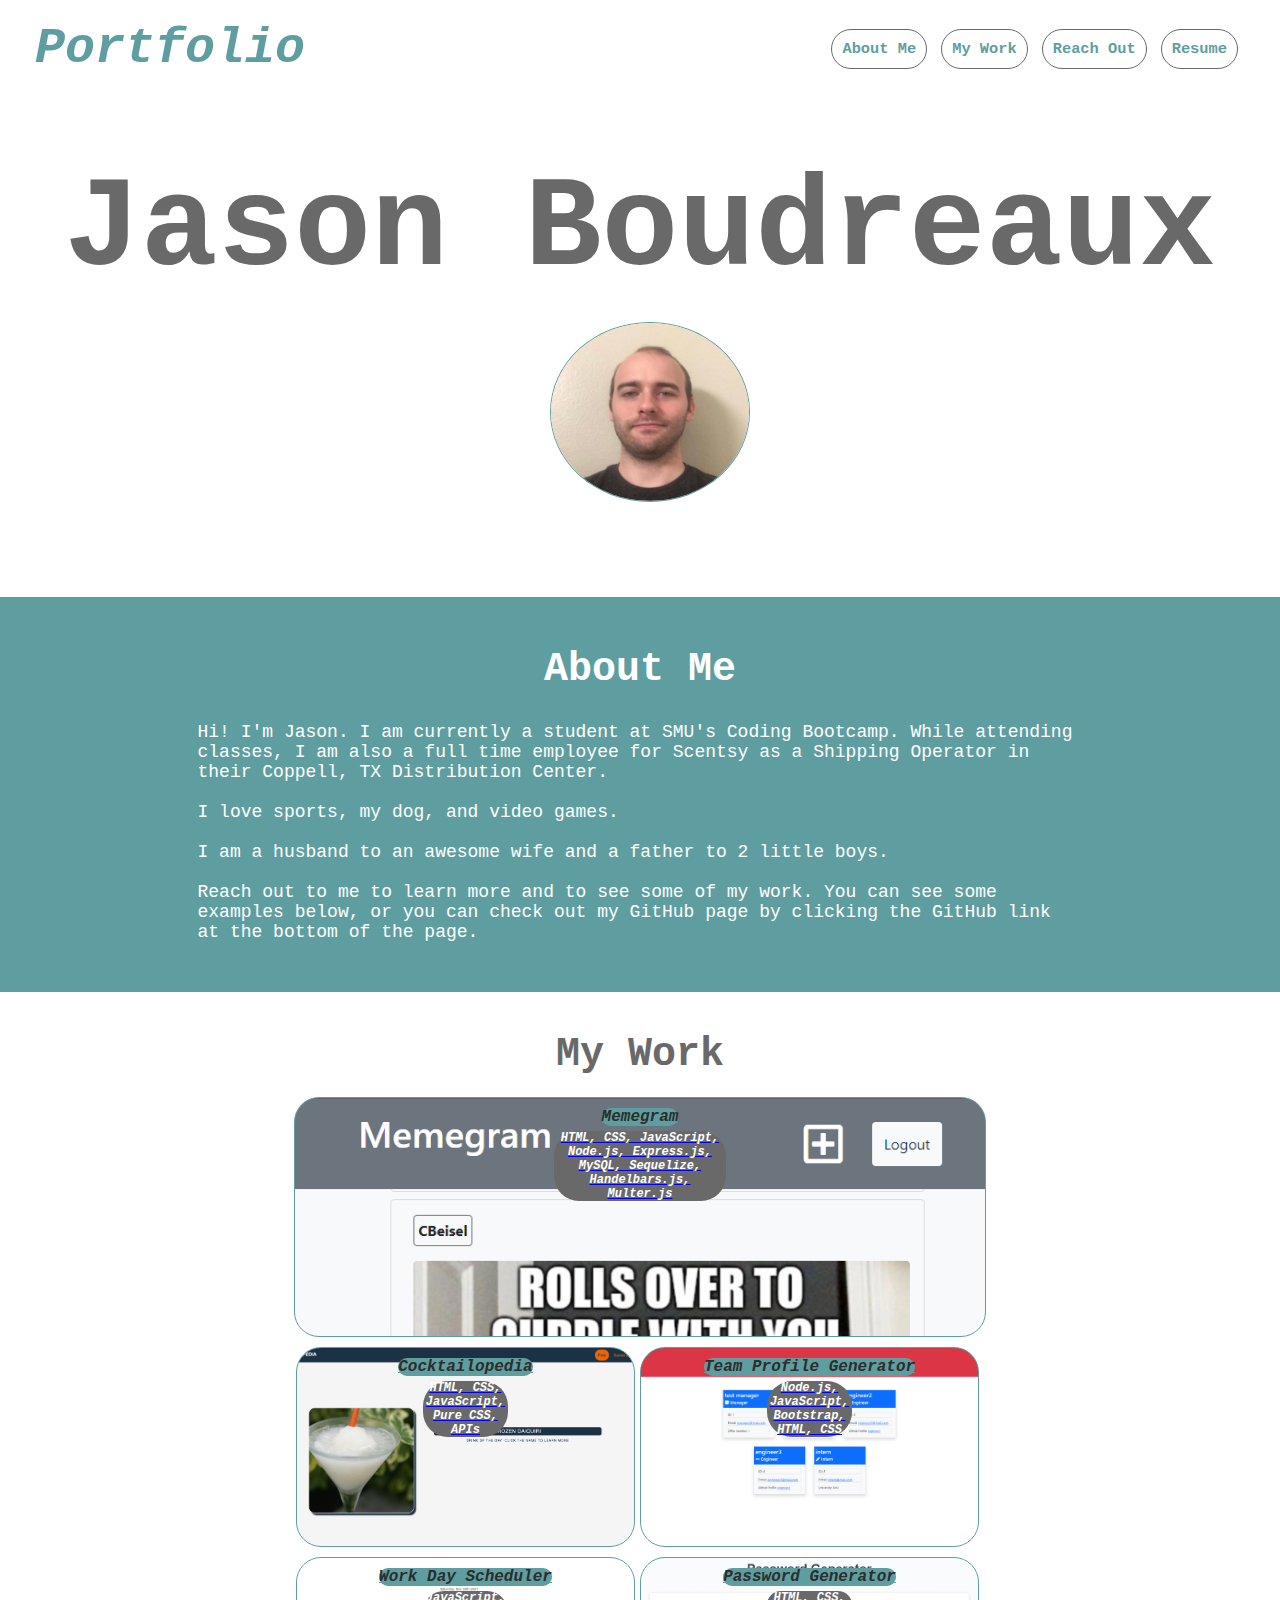
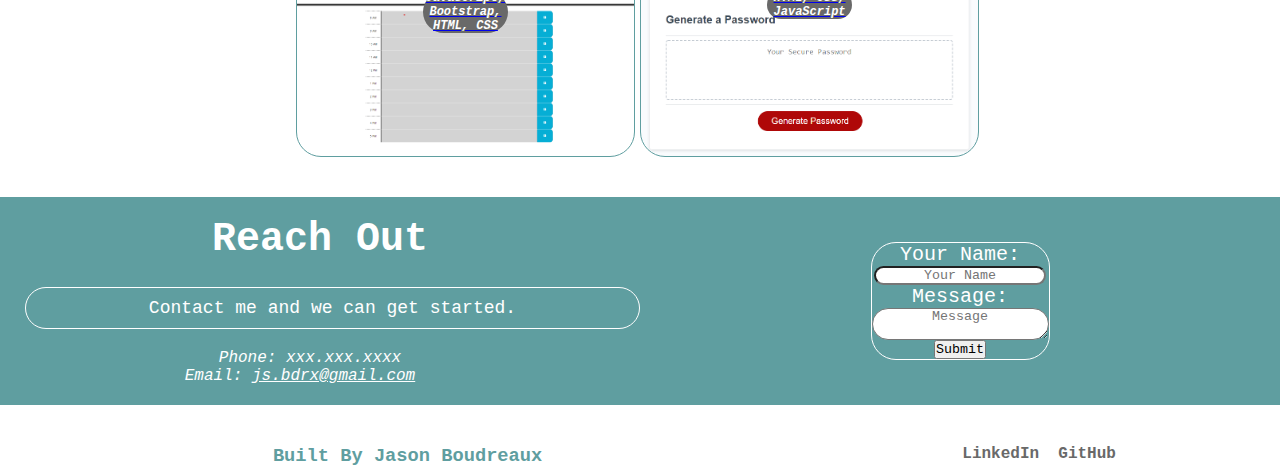
==== commit 7d0b615a: "updated work section and removed resume, will place resume again at a later date" ====
--- a/index.html
+++ b/index.html
@@ -10,15 +10,14 @@
 
 <!--Start HTML Body-->
 <body>
-<!--Start global nav-->
+<!--nav-->
     <header>
-        <!--CB Builds Logo... also functions as home button or brings to top of site.-->
         <div>
             <h1>
                 <a href="#home">Portfolio</a>
             </h1>
         </div>
-        <!--Unordered list for top nav buttons-->
+        <!--top nav buttons-->
         <nav>
             <ul>
                 <li>
@@ -31,8 +30,9 @@
                     <a href="#reach-out">Reach Out</a>
                 </li>
                 <li>
-                    <!--placeholder link for resume-->
-                    <a href="./Resume.docx.pdf">Resume</a>
+                    <!-- placeholder link for resume
+                    <a href="./Resume.docx.pdf">Resume</a> -->
+                    <a href>Resume</a>
                 </li>
             </ul>
         </nav>
@@ -75,54 +75,54 @@
         <h2>My Work</h2>
         <div class="projects-container">
             <!--containers for portfolio cards-->
-            <a href="https://travis2445.github.io/Cocktailopedia/" target="_blank">
+            <a href="https://memegram2022.herokuapp.com" target="_blank">
                 <div class="project-container-1">
                     <!--project 1 card-->
                     <article class="project1" >
                         
-                            <h3>Cocktailopedia</h3>
-                            <h4>HTML, CSS, JavaScript, Pure CSS, APIs</h4>
+                            <h3>Memegram</h3>
+                            <h4>HTML, CSS, JavaScript, Node.js, Express.js, MySQL, Sequelize, Handelbars.js, Multer.js</h4>
                     </article>
                 </div>
             </a>
                 
             <div class="project-container-2">
                 <!--project 2 card-->
-            <a href="https://jsnbdrx.github.io/weather-dashboard/" target="_blank">
-                <div>
+                <a href="https://travis2445.github.io/Cocktailopedia/" target="_blank">
+                    <div>
                     <article class="project-card project2-img">
-                        <h3>Weather Dashboard</h3>
-                        <h4>JavaScript, Bootstrap, HTML, CSS</h4>
+                        <h3>Cocktailopedia</h3>
+                        <h4>HTML, CSS, JavaScript, Pure CSS, APIs</h4>
                     </article>
                 </div>
             </a>
                 <!--project 3 card-->
-            <a href="https://jsnbdrx.github.io/work-day-scheduler/" target="_blank">
-                <div>
+                <a href="https://watch.screencastify.com/v/Z2B98Ka4UrDJ1lqJEKk5" target="_blank">
+                    <div>
                     <article class="project-card project3-img">
-                        <h3>Work Day Scheduler</h3>
-                        <h4>JavaScript, Bootstrap, HTML, CSS</h4>
+                        <h3>Team Profile Generator</h3>
+                        <h4>Node.js, JavaScript, Bootstrap, HTML, CSS</h4>
                     </article>
                 </div>
             </a>
             </div>
             <div class="project-container-3">
                     <!--project 4 card-->
-                <a href="https://jsnbdrx.github.io/password-generator/" target="_blank">
-                    <div>
+                    <a href="https://jsnbdrx.github.io/work-day-scheduler/" target="_blank">
+                        <div>
                         <article class="project-card project4-img">
-                            <h3>Password Generator</h3>
-                            <h4>HTML, CSS, JavaScript</h4>
+                            <h3>Work Day Scheduler</h3>
+                            <h4>JavaScript, Bootstrap, HTML, CSS</h4>
                         </article>
                     </div>
                     </a>
 
                     <!--project 5 card-->
-                <a href="https://jsnbdrx.github.io/runbuddy/runbuddy" target="_blank">
-                    <div>
+                    <a href="https://jsnbdrx.github.io/password-generator/" target="_blank">
+                        <div>
                         <article class="project-card project5-img">
-                            <h3>Run Buddy</h3>
-                            <h4>HTML, CSS</h4>
+                            <h3>Password Generator</h3>
+                            <h4>HTML, CSS, JavaScript</h4>
                         </article>
                     </div>
                 </a>
@@ -136,7 +136,7 @@
     <section id="reach-out" class="reach-out">
         <div>
             <h2>Reach Out</h2>
-            <p>Reach out to me if you would like to learn more.</p>
+            <p>Contact me and we can get started.</p>
             <address>
                 Phone: xxx.xxx.xxxx <br>
                 Email: <a href="mailto:js.bdrx@gmail.com">js.bdrx@gmail.com</a>
--- a/assets/css/style.css
+++ b/assets/css/style.css
@@ -228,7 +228,7 @@
     flex-basis: 90%;
     height: 100%;
     /* change image to Cocktailopedia image when available!! */
-    background-image: url("../images/cocktailopedia.png");
+    background-image: url("../images/memegram-screenshot.png");
     background-size: cover;
     background-position: top;
     display: flex;
@@ -300,16 +300,16 @@
     height: 200px;
 }
 .project2-img{
-    background-image: url("../images/weather-dashboard-screenshot.png");
+    background-image: url("../images/cocktailopedia.png");
 }
 .project3-img{
+    background-image: url("../images/team-profile-generator-screenshot.png");
+}
+.project4-img{
     background-image: url("../images/work-day-scheduler-screenshot.png");
 }
-.project4-img{
+.project5-img {
     background-image: url("../images/password-generator-webpage.png");
-}
-.project5-img {
-    background-image: url("../images/run-buddy.jpg");
 }
 
 /*end projects styles*/
